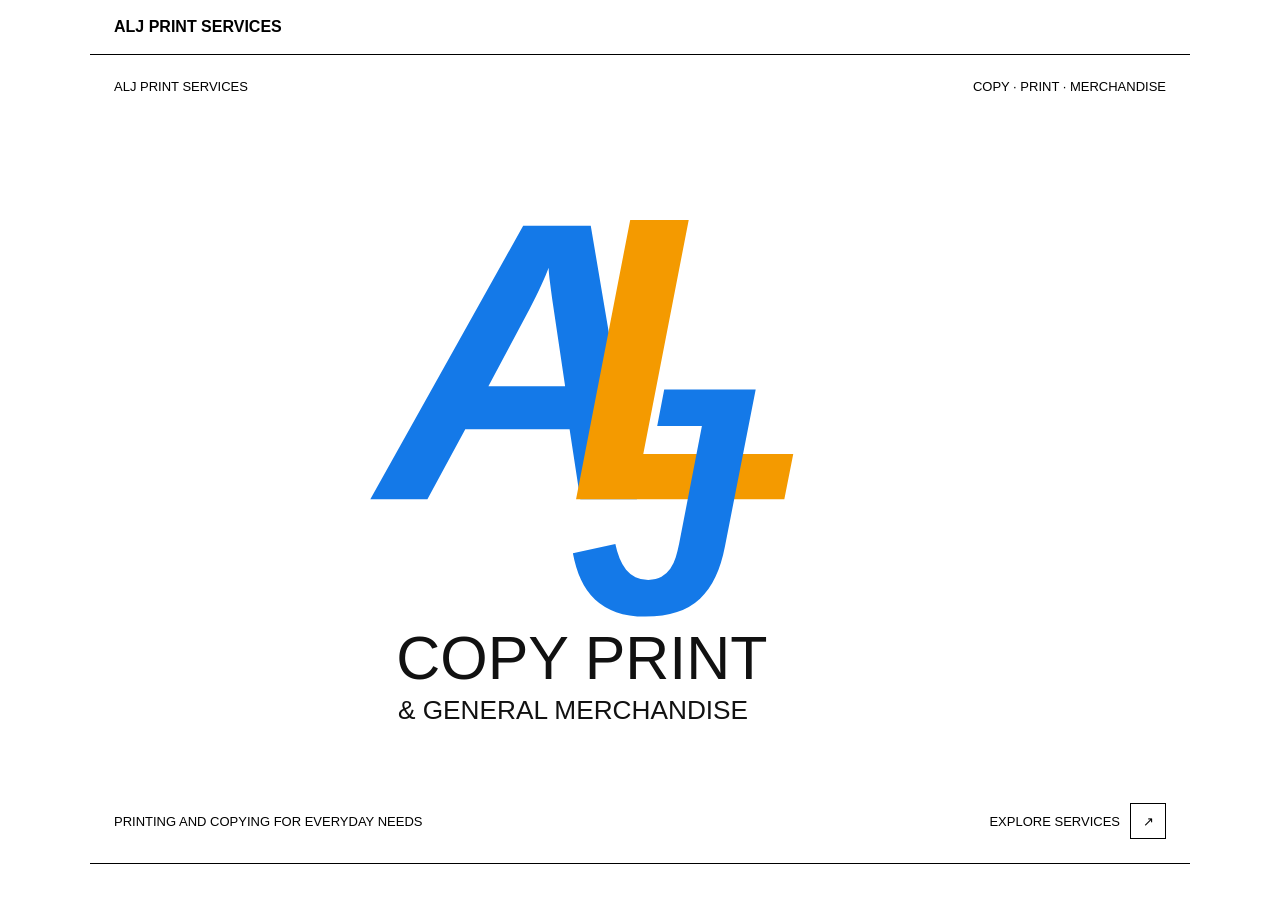
==== print-studio-updated-v3/print-website-v2/index.html @ 09929aa7 "Add ALJ branding to landing page" ====
<!DOCTYPE html>
<html lang="en">
<head>
  <meta charset="UTF-8">
  <meta name="viewport" content="width=device-width, initial-scale=1.0">
  <meta name="description" content="ALJ Print Services: copy, print, and general merchandise.">
  <title>ALJ Print Services</title>
  <link rel="stylesheet" href="style.css">
  <script src="script.js" defer></script>
</head>
<body class="page-home">
  <div class="site-wrap site-wrap--home-simple">
    <header class="site-header">
      <a class="brand-lockup" href="index.html">ALJ PRINT SERVICES</a>
    </header>

    <main class="home-main home-main--full">
      <a class="print-portal print-portal--full reveal" href="services.html" aria-label="PRINT — open the printing categories on a new page">
        <span class="print-portal__grain" aria-hidden="true"></span>
        <span class="print-portal__topline"><span>ALJ PRINT SERVICES</span><span>COPY · PRINT · MERCHANDISE</span></span>
        <img class="landing-logo" src="assets/alj-logo.svg" alt="ALJ Copy Print and General Merchandise">
        <span class="print-portal__bottom"><span class="portal-caption">PRINTING AND COPYING FOR EVERYDAY NEEDS</span><span class="portal-button"><span>EXPLORE SERVICES</span><span class="portal-button__icon" aria-hidden="true">↗</span></span></span>
      </a>
    </main>

    <footer class="site-footer">
      <span>© <span data-year></span> ALJ PRINT SERVICES</span>
    </footer>
  </div>
</body>
</html>
---- print-studio-updated-v3/print-website-v2/style.css ----
* {
  box-sizing: border-box;
}

body {
  margin: 0;
  color: #000;
  background: #fff;
  font-family: Arial, Helvetica, sans-serif;
}

button,
input {
  font: inherit;
}

a {
  color: #000;
}

button {
  color: #000;
  background: #fff;
  cursor: pointer;
}

a:focus-visible,
button:focus-visible {
  outline: 2px solid #000;
  outline-offset: 3px;
}

.site-wrap {
  width: min(100%, 1100px);
  min-height: 100vh;
  margin: 0 auto;
  display: flex;
  flex-direction: column;
}

.site-header,
.site-footer {
  display: flex;
  align-items: center;
  justify-content: space-between;
  gap: 16px;
  padding: 18px 24px;
}

.site-header {
  border-bottom: 1px solid #000;
}

.brand-lockup,
.credit-lockup {
  display: flex;
  align-items: center;
  gap: 12px;
}

.brand-lockup {
  font-weight: bold;
  text-decoration: none;
}

.logo-slot {
  width: 48px;
  height: 48px;
  border: 1px solid #000;
}

.logo-slot img {
  display: block;
  width: 100%;
  height: 100%;
  object-fit: contain;
}

.credit-rule {
  width: 28px;
  height: 1px;
  background: #000;
}

.credit-text {
  max-width: 220px;
  font-size: 12px;
}

.login-button {
  padding: 9px 14px;
  border: 1px solid #000;
}

.home-main--full {
  display: flex;
  flex: 1;
}

.print-portal--full {
  width: 100%;
  min-height: 520px;
  padding: 24px;
  display: flex;
  flex-direction: column;
  justify-content: space-between;
  color: #000;
  background: #fff;
  text-decoration: none;
}

.landing-logo {
  display: block;
  width: min(90vw, 650px);
  max-height: 68vh;
  margin: 16px auto;
  object-fit: contain;
}

.print-portal__topline,
.print-portal__bottom {
  display: flex;
  align-items: center;
  justify-content: space-between;
  gap: 16px;
  font-size: 13px;
}

.print-portal__grain,
.print-portal__ghost {
  display: none;
}

.print-word {
  display: flex;
  align-items: center;
  justify-content: center;
  font-size: clamp(64px, 18vw, 200px);
  font-weight: bold;
  line-height: 1;
  white-space: nowrap;
}

.photo-letter,
.print-dot {
  color: #000;
  background: none;
  -webkit-text-fill-color: #000;
  -webkit-text-stroke: 0;
}

.portal-caption,
.portal-button {
  font-size: 13px;
}

.portal-button {
  display: flex;
  align-items: center;
  gap: 10px;
}

.portal-button__icon {
  width: 36px;
  height: 36px;
  display: grid;
  place-items: center;
  border: 1px solid #000;
}

.site-footer {
  border-top: 1px solid #000;
  font-size: 12px;
}

.site-footer span:last-child {
  display: none;
}

.services-main--simple {
  display: flex;
  flex: 1;
  flex-direction: column;
  padding: 20px 24px;
}

.back-home {
  margin-bottom: 16px;
  text-decoration: none;
}

.back-home:hover,
.footer-back-link:hover {
  text-decoration: underline;
}

.category-list--simple {
  display: grid;
  flex: 1;
  grid-template-columns: 1fr;
  grid-auto-rows: 1fr;
  gap: 12px;
}

.category-list--simple .category-card {
  min-height: 100px;
  padding: 16px 20px;
  display: flex;
  align-items: center;
  border: 1px solid #000;
  text-align: left;
}

.category-list--simple .category-card:hover {
  color: #fff;
  background: #000;
}

.category-list--simple .category-title {
  font-size: clamp(32px, 6vw, 56px);
  font-weight: bold;
}

.category-period {
  color: inherit;
}

.category-list--simple .category-index,
.category-list--simple .category-description,
.category-list--simple .category-arrow,
.category-list--simple .category-illustration {
  display: none;
}

.footer-back-link {
  color: #000;
  font-weight: bold;
  text-decoration: none;
}

@media (max-width: 600px) {
  .site-header,
  .site-footer {
    padding: 14px;
  }

  .credit-rule,
  .site-header .header-note {
    display: none;
  }

  .credit-text {
    max-width: 130px;
    font-size: 10px;
  }

  .print-portal--full {
    min-height: 390px;
    padding: 16px;
  }

  .landing-logo {
    width: min(90vw, 520px);
    max-height: 58vh;
  }

  .print-portal__topline,
  .print-portal__bottom {
    font-size: 11px;
  }

  .portal-caption {
    max-width: 150px;
  }

  .services-main--simple {
    padding: 16px 14px;
  }

  .category-list--simple {
    gap: 10px;
  }

  .category-list--simple .category-card {
    min-height: 86px;
    padding: 14px;
  }
}
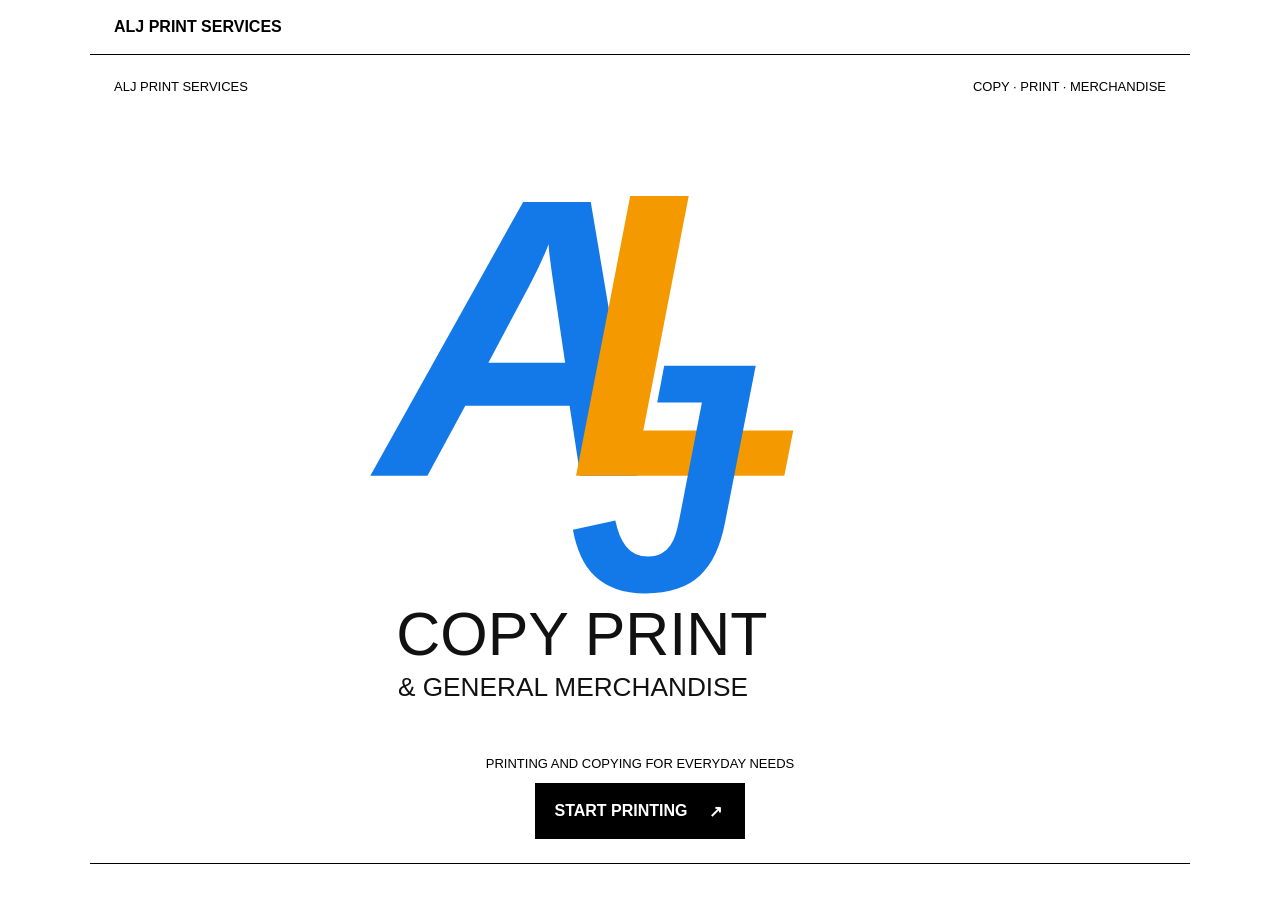
==== commit 156765c0: "Center landing page print CTA" ====
--- a/print-studio-updated-v3/print-website-v2/index.html
+++ b/print-studio-updated-v3/print-website-v2/index.html
@@ -15,11 +15,11 @@
     </header>
 
     <main class="home-main home-main--full">
-      <a class="print-portal print-portal--full reveal" href="services.html" aria-label="PRINT — open the printing categories on a new page">
+      <a class="print-portal print-portal--full reveal" href="services.html" aria-label="Start printing: choose a service">
         <span class="print-portal__grain" aria-hidden="true"></span>
         <span class="print-portal__topline"><span>ALJ PRINT SERVICES</span><span>COPY · PRINT · MERCHANDISE</span></span>
         <img class="landing-logo" src="assets/alj-logo.svg" alt="ALJ Copy Print and General Merchandise">
-        <span class="print-portal__bottom"><span class="portal-caption">PRINTING AND COPYING FOR EVERYDAY NEEDS</span><span class="portal-button"><span>EXPLORE SERVICES</span><span class="portal-button__icon" aria-hidden="true">↗</span></span></span>
+        <span class="print-portal__bottom"><span class="portal-caption">PRINTING AND COPYING FOR EVERYDAY NEEDS</span><span class="portal-button"><span>START PRINTING</span><span class="portal-button__icon" aria-hidden="true">↗</span></span></span>
       </a>
     </main>
 
--- a/print-studio-updated-v3/print-website-v2/style.css
+++ b/print-studio-updated-v3/print-website-v2/style.css
@@ -126,6 +126,13 @@
   font-size: 13px;
 }
 
+.print-portal__bottom {
+  flex-direction: column;
+  justify-content: center;
+  gap: 12px;
+  text-align: center;
+}
+
 .print-portal__grain,
 .print-portal__ghost {
   display: none;
@@ -157,7 +164,20 @@
 .portal-button {
   display: flex;
   align-items: center;
+  justify-content: space-between;
+  min-width: 200px;
+  min-height: 56px;
   gap: 10px;
+  padding: 8px 10px 8px 18px;
+  border: 1px solid #000;
+  color: #fff;
+  background: #000;
+  font-size: 16px;
+  font-weight: bold;
+}
+
+.print-portal:hover .portal-button {
+  background: #333;
 }
 
 .portal-button__icon {
@@ -270,7 +290,11 @@
   }
 
   .portal-caption {
-    max-width: 150px;
+    max-width: none;
+  }
+
+  .print-portal__bottom {
+    align-items: center;
   }
 
   .services-main--simple {
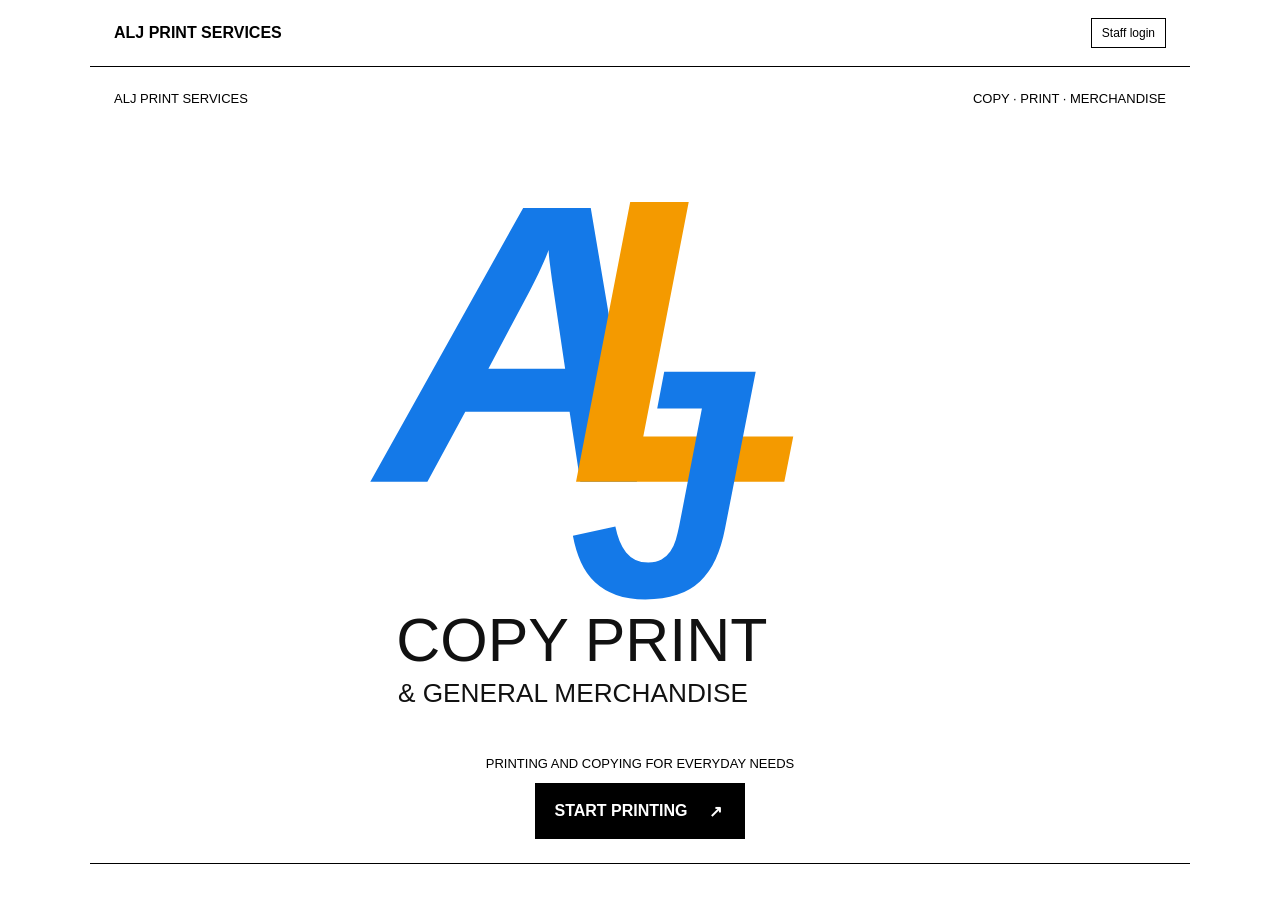
==== commit 86c86966: "Add staff login demo pages" ====
--- a/print-studio-updated-v3/print-website-v2/index.html
+++ b/print-studio-updated-v3/print-website-v2/index.html
@@ -12,6 +12,7 @@
   <div class="site-wrap site-wrap--home-simple">
     <header class="site-header">
       <a class="brand-lockup" href="index.html">ALJ PRINT SERVICES</a>
+      <a class="staff-login-link" href="login.html">Staff login</a>
     </header>
 
     <main class="home-main home-main--full">
--- a/print-studio-updated-v3/print-website-v2/style.css
+++ b/print-studio-updated-v3/print-website-v2/style.css
@@ -61,6 +61,18 @@
 .brand-lockup {
   font-weight: bold;
   text-decoration: none;
+}
+
+.staff-login-link {
+  padding: 7px 10px;
+  border: 1px solid #000;
+  font-size: 12px;
+  text-decoration: none;
+}
+
+.staff-login-link:hover {
+  color: #fff;
+  background: #000;
 }
 
 .logo-slot {
@@ -258,6 +270,64 @@
   text-decoration: none;
 }
 
+.staff-main {
+  flex: 1;
+  display: grid;
+  place-items: center;
+  padding: 32px 24px;
+}
+
+.staff-content {
+  width: min(100%, 380px);
+}
+
+.staff-content h1 {
+  margin: 0 0 8px;
+  font-size: 32px;
+}
+
+.staff-content p {
+  line-height: 1.5;
+}
+
+.staff-form label {
+  display: block;
+  margin-top: 18px;
+  font-weight: bold;
+}
+
+.staff-form input {
+  width: 100%;
+  min-height: 46px;
+  margin-top: 7px;
+  padding: 10px;
+  border: 1px solid #000;
+}
+
+.staff-submit {
+  width: 100%;
+  min-height: 52px;
+  margin-top: 22px;
+  border: 1px solid #000;
+  color: #fff;
+  background: #000;
+  font-weight: bold;
+}
+
+.staff-submit:hover {
+  background: #333;
+}
+
+.login-error {
+  padding: 10px;
+  border: 1px solid #000;
+}
+
+.staff-home-link {
+  display: inline-block;
+  margin-top: 18px;
+}
+
 @media (max-width: 600px) {
   .site-header,
   .site-footer {
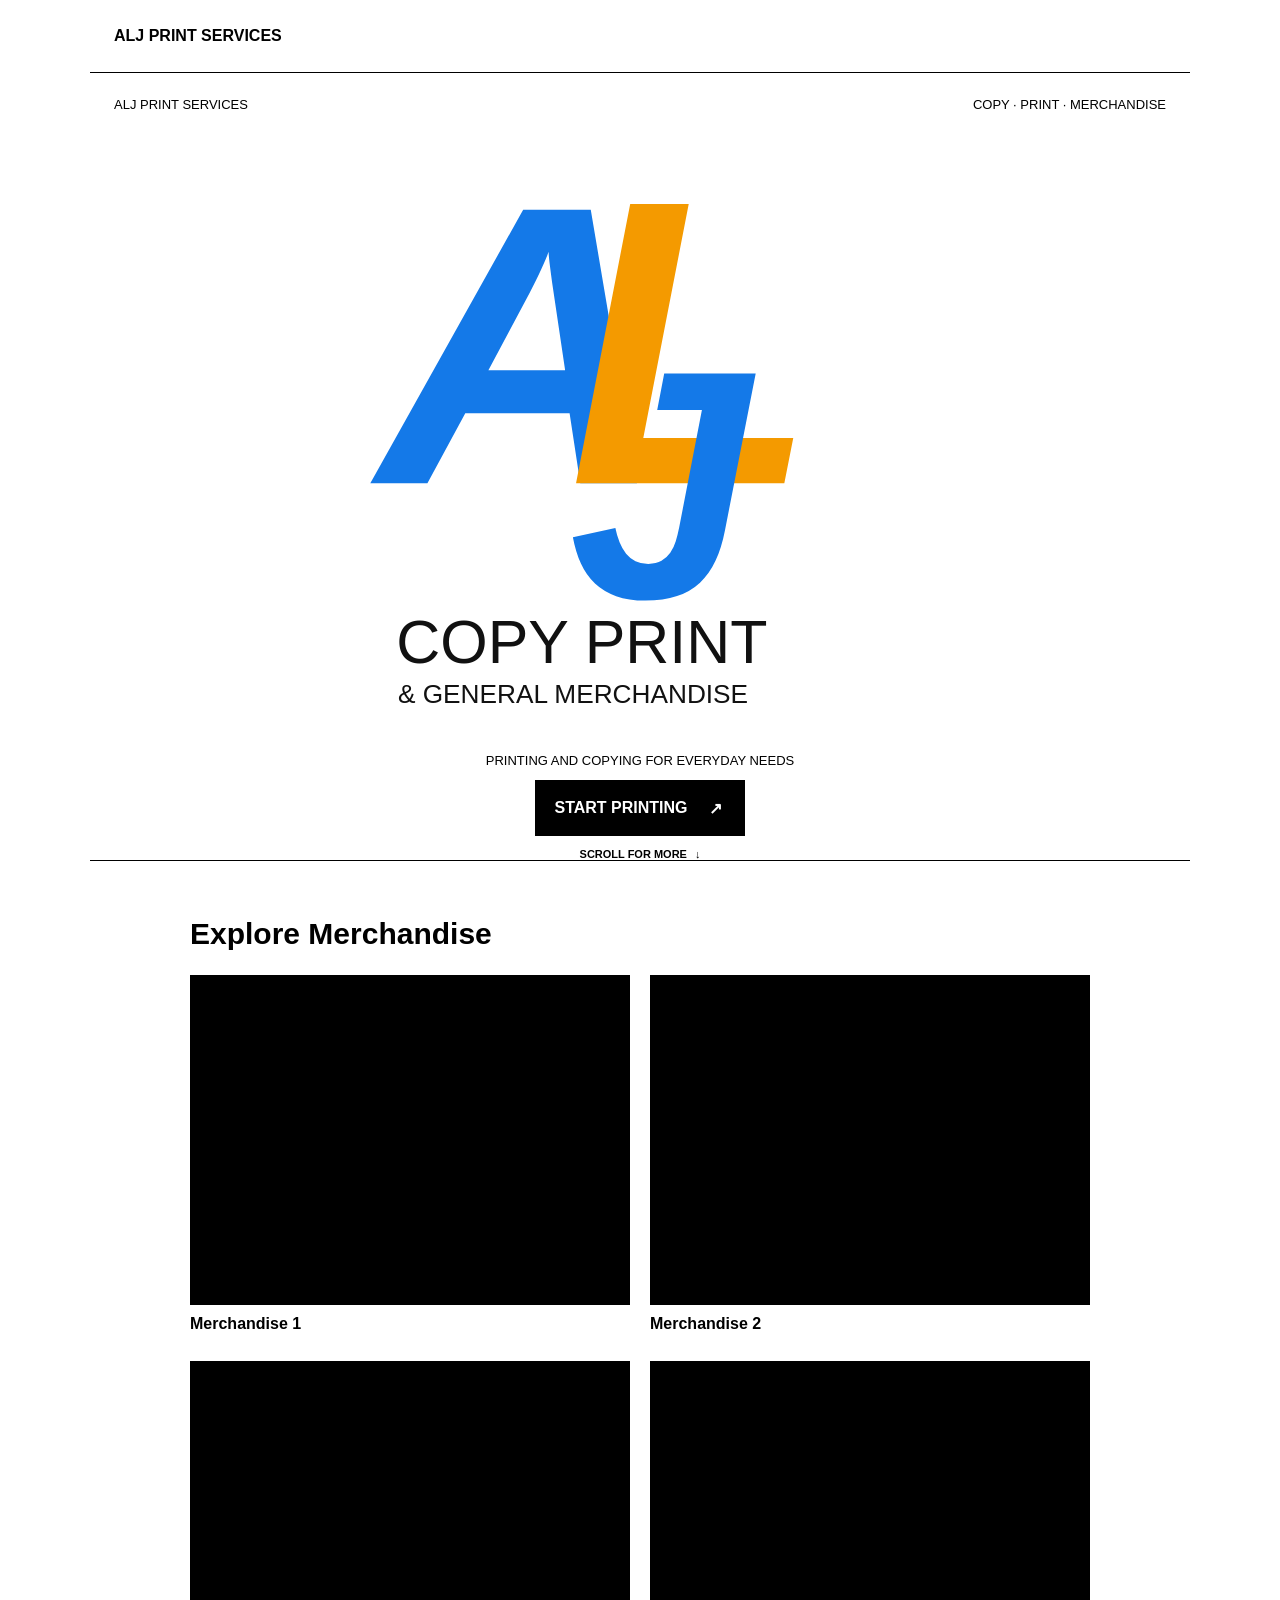
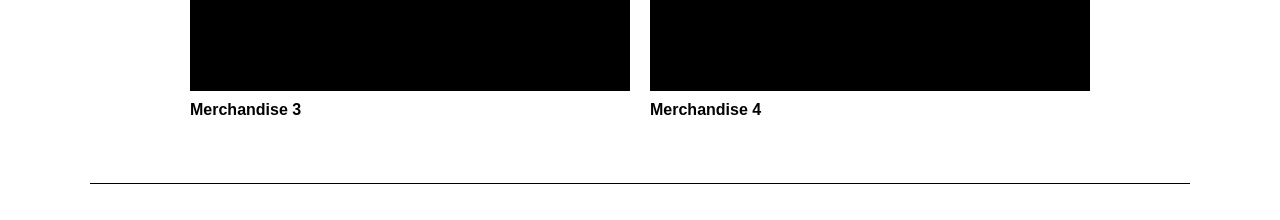
==== commit a1336645: "Add homepage merchandise scroll section" ====
--- a/print-studio-updated-v3/print-website-v2/index.html
+++ b/print-studio-updated-v3/print-website-v2/index.html
@@ -22,7 +22,32 @@
         <img class="landing-logo" src="assets/alj-logo.svg" alt="ALJ Copy Print and General Merchandise">
         <span class="print-portal__bottom"><span class="portal-caption">PRINTING AND COPYING FOR EVERYDAY NEEDS</span><span class="portal-button"><span>START PRINTING</span><span class="portal-button__icon" aria-hidden="true">↗</span></span></span>
       </a>
+      <a class="home-scroll-hint" href="#merchandise-heading">SCROLL FOR MORE <span aria-hidden="true">↓</span></a>
     </main>
+
+    <section class="merchandise-section" aria-labelledby="merchandise-heading">
+      <div class="merchandise-content">
+        <h2 id="merchandise-heading">Explore Merchandise</h2>
+        <div class="merchandise-grid">
+          <article class="merchandise-item">
+            <div class="merchandise-placeholder" aria-hidden="true"></div>
+            <h3>Merchandise 1</h3>
+          </article>
+          <article class="merchandise-item">
+            <div class="merchandise-placeholder" aria-hidden="true"></div>
+            <h3>Merchandise 2</h3>
+          </article>
+          <article class="merchandise-item">
+            <div class="merchandise-placeholder" aria-hidden="true"></div>
+            <h3>Merchandise 3</h3>
+          </article>
+          <article class="merchandise-item">
+            <div class="merchandise-placeholder" aria-hidden="true"></div>
+            <h3>Merchandise 4</h3>
+          </article>
+        </div>
+      </div>
+    </section>
 
     <footer class="site-footer">
       <span>© <span data-year></span> ALJ PRINT SERVICES</span>
--- a/print-studio-updated-v3/print-website-v2/style.css
+++ b/print-studio-updated-v3/print-website-v2/style.css
@@ -64,15 +64,21 @@
 }
 
 .staff-login-link {
+  display: block;
+  width: 36px;
+  height: 36px;
+  font-size: 0;
+  opacity: 0;
+}
+
+.staff-login-link:focus-visible {
+  width: auto;
+  height: auto;
   padding: 7px 10px;
   border: 1px solid #000;
+  background: #fff;
   font-size: 12px;
-  text-decoration: none;
-}
-
-.staff-login-link:hover {
-  color: #fff;
-  background: #000;
+  opacity: 1;
 }
 
 .logo-slot {
@@ -105,8 +111,30 @@
 }
 
 .home-main--full {
+  position: relative;
   display: flex;
   flex: 1;
+}
+
+.home-scroll-hint {
+  position: absolute;
+  right: 0;
+  bottom: 0;
+  left: 0;
+  display: flex;
+  justify-content: center;
+  align-items: center;
+  gap: 8px;
+  margin: 0;
+  color: #000;
+  font-size: 11px;
+  font-weight: bold;
+  text-decoration: none;
+}
+
+.home-scroll-hint:hover {
+  text-decoration: underline;
+  text-underline-offset: 3px;
 }
 
 .print-portal--full {
@@ -209,6 +237,38 @@
   display: none;
 }
 
+.merchandise-section {
+  padding: 56px 24px 64px;
+  border-top: 1px solid #000;
+}
+
+.merchandise-content {
+  width: min(100%, 900px);
+  margin: 0 auto;
+}
+
+.merchandise-section h2 {
+  margin: 0 0 24px;
+  font-size: 30px;
+}
+
+.merchandise-grid {
+  display: grid;
+  grid-template-columns: repeat(2, minmax(0, 1fr));
+  gap: 28px 20px;
+}
+
+.merchandise-item h3 {
+  margin: 10px 0 0;
+  font-size: 16px;
+}
+
+.merchandise-placeholder {
+  width: 100%;
+  aspect-ratio: 4 / 3;
+  background: #000;
+}
+
 .services-main--simple {
   display: flex;
   flex: 1;
@@ -281,21 +341,6 @@
   width: min(100%, 380px);
 }
 
-.staff-content h1 {
-  margin: 0 0 8px;
-  font-size: 32px;
-}
-
-.staff-content p {
-  line-height: 1.5;
-}
-
-.staff-form label {
-  display: block;
-  margin-top: 18px;
-  font-weight: bold;
-}
-
 .staff-form input {
   width: 100%;
   min-height: 46px;
@@ -304,6 +349,10 @@
   border: 1px solid #000;
 }
 
+.staff-form input + input {
+  margin-top: 12px;
+}
+
 .staff-submit {
   width: 100%;
   min-height: 52px;
@@ -346,7 +395,17 @@
 
   .print-portal--full {
     min-height: 390px;
+    margin-bottom: 54px;
     padding: 16px;
+  }
+
+  .home-main--full {
+    min-height: calc(100vh - 65px);
+    min-height: calc(100svh - 65px);
+  }
+
+  .home-scroll-hint {
+    bottom: 14px;
   }
 
   .landing-logo {
@@ -367,6 +426,20 @@
     align-items: center;
   }
 
+  .merchandise-section {
+    padding: 36px 16px 44px;
+  }
+
+  .merchandise-section h2 {
+    margin-bottom: 18px;
+    font-size: 24px;
+  }
+
+  .merchandise-grid {
+    grid-template-columns: 1fr;
+    gap: 22px;
+  }
+
   .services-main--simple {
     padding: 16px 14px;
   }
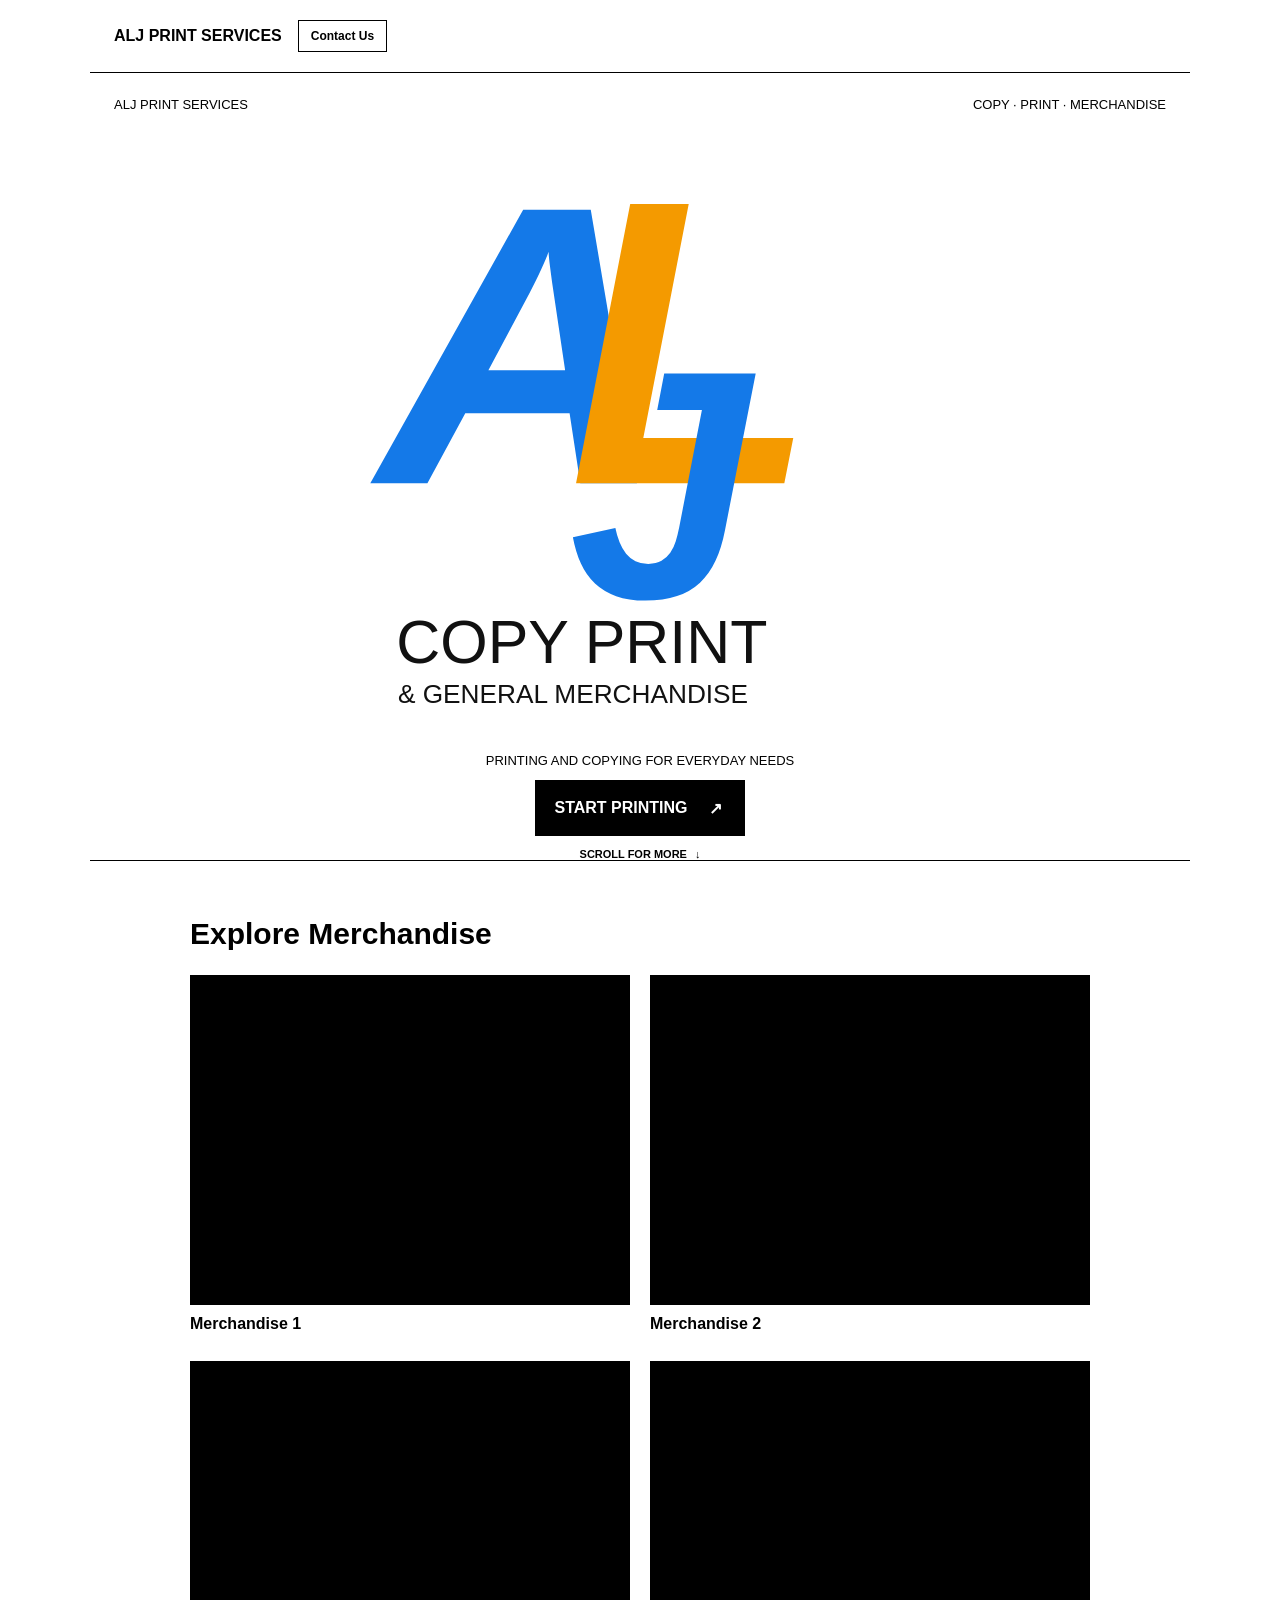
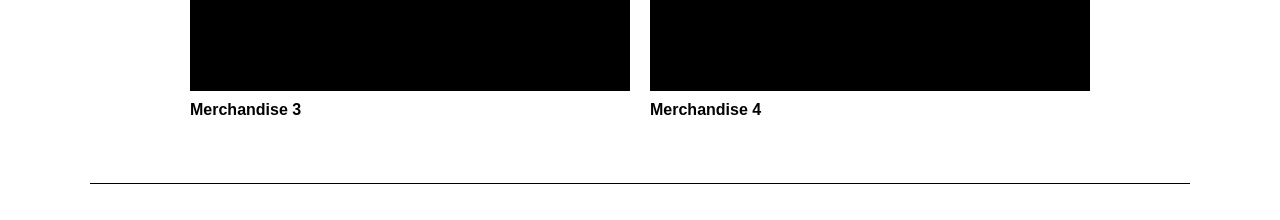
==== commit 025a6798: "Add contact page and paper pricing estimate" ====
--- a/print-studio-updated-v3/print-website-v2/index.html
+++ b/print-studio-updated-v3/print-website-v2/index.html
@@ -11,7 +11,10 @@
 <body class="page-home">
   <div class="site-wrap site-wrap--home-simple">
     <header class="site-header">
-      <a class="brand-lockup" href="index.html">ALJ PRINT SERVICES</a>
+      <div class="home-header-brand">
+        <a class="brand-lockup" href="index.html">ALJ PRINT SERVICES</a>
+        <a class="contact-link" href="contact.html">Contact Us</a>
+      </div>
       <a class="staff-login-link" href="login.html">Staff login</a>
     </header>
 
--- a/print-studio-updated-v3/print-website-v2/style.css
+++ b/print-studio-updated-v3/print-website-v2/style.css
@@ -61,6 +61,25 @@
 .brand-lockup {
   font-weight: bold;
   text-decoration: none;
+}
+
+.home-header-brand {
+  display: flex;
+  align-items: center;
+  gap: 16px;
+}
+
+.contact-link {
+  padding: 8px 12px;
+  border: 1px solid #000;
+  font-size: 12px;
+  font-weight: bold;
+  text-decoration: none;
+}
+
+.contact-link:hover {
+  color: #fff;
+  background: #000;
 }
 
 .staff-login-link {
@@ -301,6 +320,8 @@
   align-items: center;
   border: 1px solid #000;
   text-align: left;
+  color: #000;
+  text-decoration: none;
 }
 
 .category-list--simple .category-card:hover {
@@ -324,6 +345,236 @@
   display: none;
 }
 
+[hidden] {
+  display: none !important;
+}
+
+.service-search-label {
+  margin-bottom: 6px;
+  font-size: 13px;
+  font-weight: bold;
+}
+
+.service-search {
+  width: 100%;
+  min-height: 48px;
+  margin-bottom: 16px;
+  padding: 10px 12px;
+  border: 1px solid #000;
+  background: #fff;
+}
+
+.service-search-empty {
+  padding: 20px 0;
+}
+
+.paper-order {
+  width: min(100%, 760px);
+  margin: 0 auto;
+  padding: 28px 0;
+}
+
+.paper-order-header {
+  margin-bottom: 28px;
+}
+
+.paper-back-link {
+  padding: 0;
+  border: 0;
+  background: transparent;
+  font-size: 12px;
+  font-weight: bold;
+}
+
+.paper-step-count {
+  margin: 26px 0 8px;
+  font-size: 12px;
+  font-weight: bold;
+}
+
+.paper-order-header h1,
+.paper-step h2 {
+  margin: 0 0 18px;
+  font-size: 30px;
+}
+
+.paper-progress {
+  height: 4px;
+  background: #ddd;
+}
+
+.paper-progress span {
+  display: block;
+  width: 25%;
+  height: 100%;
+  background: #000;
+  transition: width .2s ease;
+}
+
+.paper-step fieldset {
+  min-width: 0;
+  margin: 0 0 28px;
+  padding: 0;
+  border: 0;
+}
+
+.paper-step legend {
+  margin-bottom: 14px;
+  font-size: 20px;
+  font-weight: bold;
+}
+
+.paper-choice-list {
+  display: grid;
+  gap: 10px;
+}
+
+.paper-choice-list--two {
+  grid-template-columns: repeat(2, minmax(0, 1fr));
+}
+
+.paper-choice {
+  min-height: 64px;
+  padding: 12px 14px;
+  display: flex;
+  align-items: center;
+  gap: 12px;
+  border: 1px solid #000;
+  cursor: pointer;
+}
+
+.paper-choice:has(input:checked) {
+  color: #fff;
+  background: #000;
+}
+
+.paper-choice input {
+  width: 18px;
+  height: 18px;
+  margin: 0;
+  accent-color: #000;
+  flex: none;
+}
+
+.paper-choice:has(input:checked) input {
+  accent-color: #fff;
+}
+
+.paper-choice span {
+  display: grid;
+  gap: 4px;
+}
+
+.paper-choice small {
+  font-size: 12px;
+}
+
+.paper-copies,
+.paper-file {
+  display: block;
+  margin: 0 0 24px;
+  font-weight: bold;
+}
+
+.paper-copies input,
+.paper-file input {
+  width: 100%;
+  min-height: 48px;
+  margin-top: 8px;
+  padding: 10px;
+  border: 1px solid #000;
+  background: #fff;
+}
+
+.paper-file-status,
+.paper-notice,
+.paper-price-estimate {
+  font-size: 13px;
+}
+
+.paper-price-estimate {
+  padding: 12px;
+  border: 1px solid #000;
+  font-weight: bold;
+}
+
+.paper-summary {
+  margin: 0;
+  border-top: 1px solid #000;
+}
+
+.paper-summary div {
+  display: flex;
+  justify-content: space-between;
+  gap: 20px;
+  padding: 12px 0;
+  border-bottom: 1px solid #ccc;
+}
+
+.paper-summary dt {
+  font-weight: bold;
+}
+
+.paper-summary dd {
+  margin: 0;
+  text-align: right;
+  overflow-wrap: anywhere;
+}
+
+.paper-notice {
+  margin-top: 22px;
+}
+
+.paper-navigation {
+  display: grid;
+  grid-template-columns: minmax(0, 1fr) minmax(0, 1fr);
+  gap: 12px;
+  margin-top: 24px;
+}
+
+.paper-navigation button,
+.paper-submit {
+  min-width: 0;
+  min-height: 50px;
+  padding: 10px 18px;
+  border: 1px solid #000;
+  font-weight: bold;
+}
+
+.paper-previous {
+  background: #fff;
+}
+
+.paper-next {
+  min-width: 150px;
+  color: #fff;
+  background: #000;
+}
+
+.paper-actions {
+  display: grid;
+  grid-template-columns: repeat(2, minmax(0, 1fr));
+  gap: 12px;
+}
+
+.paper-submit {
+  width: 100%;
+  min-width: 0;
+  min-height: 50px;
+  padding: 10px 12px;
+  border: 1px solid #000;
+  color: #fff;
+  background: #000;
+  opacity: .5;
+  cursor: not-allowed;
+}
+
+.paper-error {
+  padding: 10px;
+  border: 1px solid #000;
+  font-size: 14px;
+}
+
 .footer-back-link {
   color: #000;
   font-weight: bold;
@@ -377,12 +628,64 @@
   margin-top: 18px;
 }
 
+.contact-main {
+  flex: 1;
+  display: grid;
+  place-items: center;
+  padding: 36px 24px;
+  text-align: center;
+}
+
+.contact-content {
+  width: min(100%, 560px);
+}
+
+.contact-logo {
+  display: block;
+  width: min(78vw, 360px);
+  max-height: 42vh;
+  margin: 0 auto 24px;
+  object-fit: contain;
+}
+
+.contact-content h1 {
+  margin: 0 0 24px;
+  font-size: 32px;
+}
+
+.contact-address-label {
+  margin: 0 0 8px;
+  font-size: 13px;
+  font-weight: bold;
+  text-transform: uppercase;
+}
+
+.contact-address {
+  margin: 0;
+  font-size: 18px;
+  line-height: 1.6;
+}
+
+.contact-home-link {
+  display: inline-block;
+  margin-top: 26px;
+}
+
 @media (max-width: 600px) {
   .site-header,
   .site-footer {
     padding: 14px;
   }
 
+  .home-header-brand {
+    gap: 8px;
+  }
+
+  .contact-link {
+    padding: 7px 8px;
+    font-size: 11px;
+  }
+
   .credit-rule,
   .site-header .header-note {
     display: none;
@@ -444,6 +747,84 @@
     padding: 16px 14px;
   }
 
+  .contact-main {
+    padding: 24px 16px;
+  }
+
+  .contact-logo {
+    width: min(78vw, 320px);
+    max-height: 38vh;
+    margin-bottom: 18px;
+  }
+
+  .contact-content h1 {
+    margin-bottom: 18px;
+    font-size: 28px;
+  }
+
+  .contact-address {
+    font-size: 16px;
+  }
+
+  .paper-order {
+    width: 100%;
+    padding: 20px 0;
+  }
+
+  .page-paper .services-main--simple {
+    padding: 12px;
+  }
+
+  .page-paper .paper-order {
+    padding: 12px 0;
+  }
+
+  .paper-form,
+  .paper-step {
+    min-width: 0;
+    width: 100%;
+  }
+
+  .paper-choice {
+    width: 100%;
+    min-width: 0;
+    min-height: 68px;
+    padding: 12px;
+  }
+
+  .paper-navigation {
+    gap: 10px;
+  }
+
+  .paper-actions {
+    gap: 8px;
+  }
+
+  .paper-submit {
+    padding-right: 6px;
+    padding-left: 6px;
+    font-size: 13px;
+  }
+
+  .paper-navigation button {
+    width: 100%;
+    padding-right: 8px;
+    padding-left: 8px;
+  }
+
+  .paper-next {
+    min-width: 0;
+  }
+
+  .paper-order-header h1,
+  .paper-step h2 {
+    font-size: 26px;
+  }
+
+  .paper-choice-list--two {
+    grid-template-columns: 1fr;
+  }
+
   .category-list--simple {
     gap: 10px;
   }
@@ -452,4 +833,8 @@
     min-height: 86px;
     padding: 14px;
   }
-}
+
+  .service-search {
+    margin-bottom: 12px;
+  }
+}
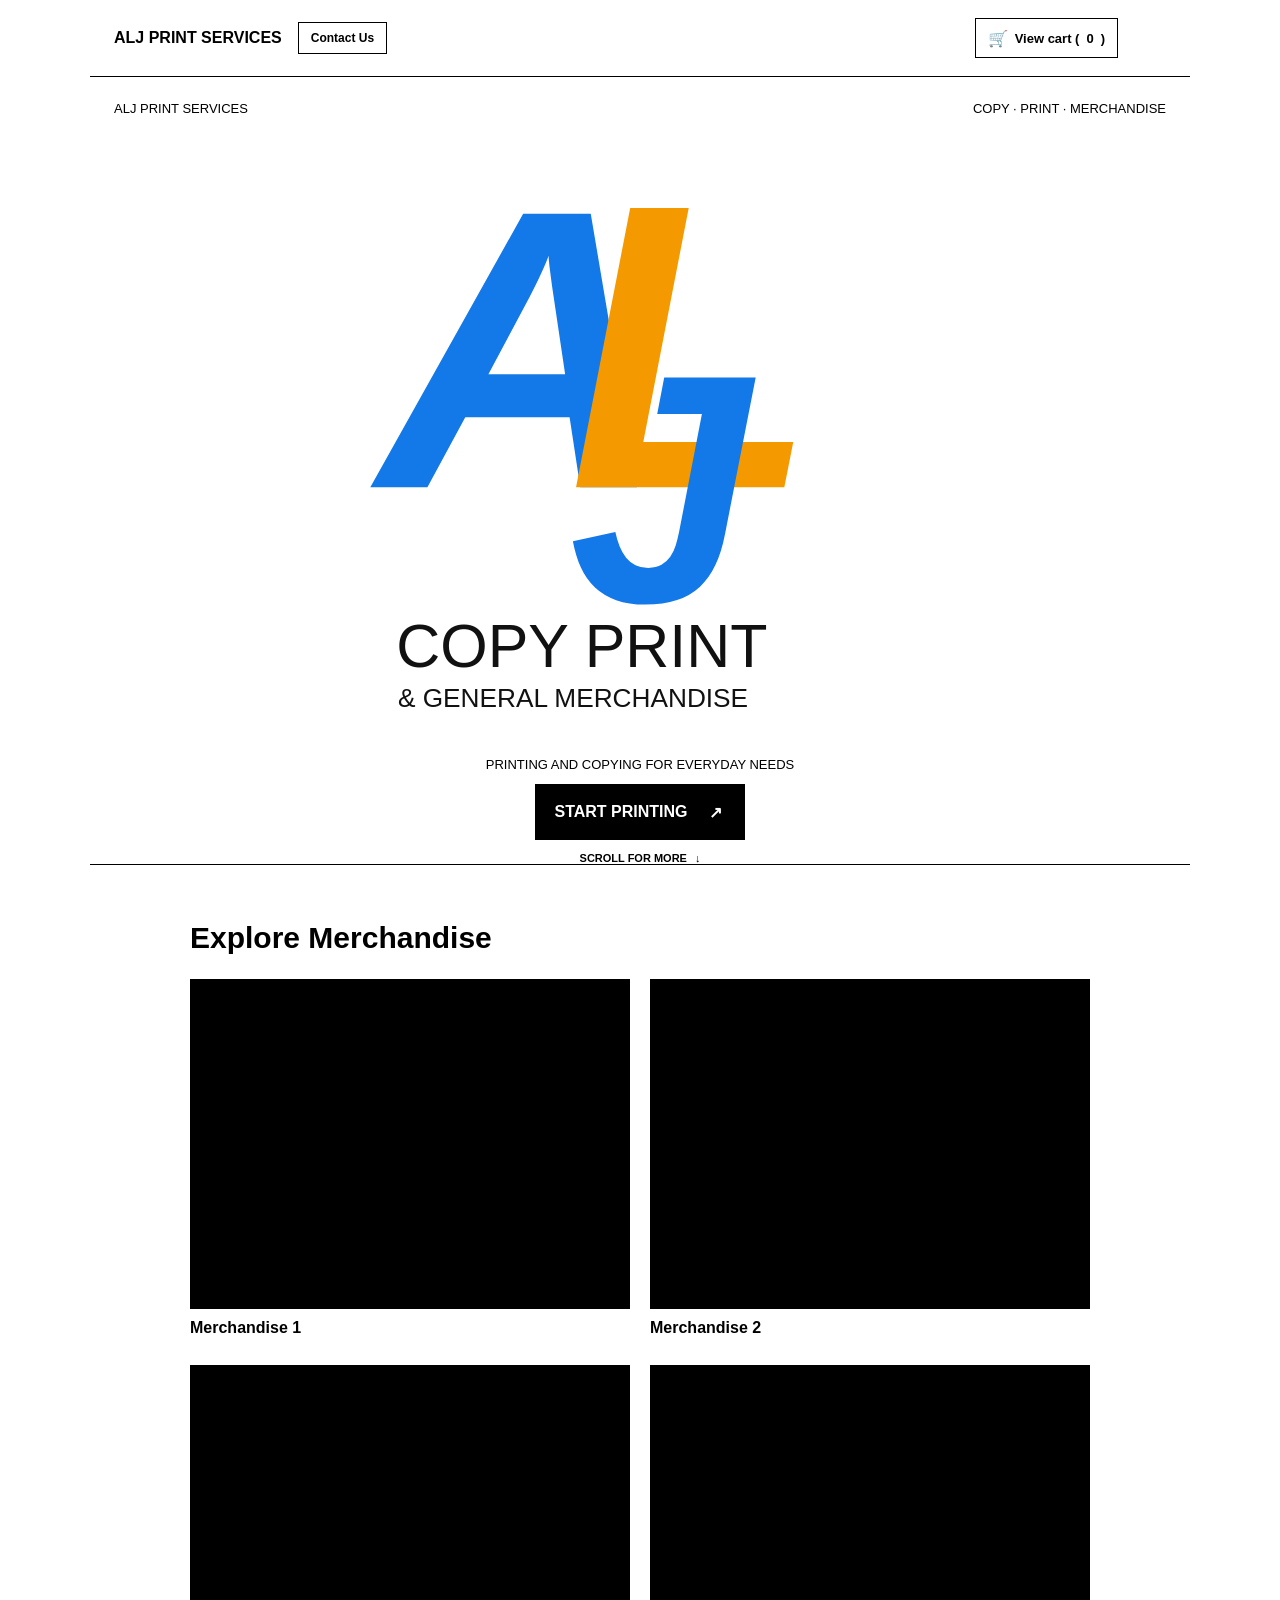
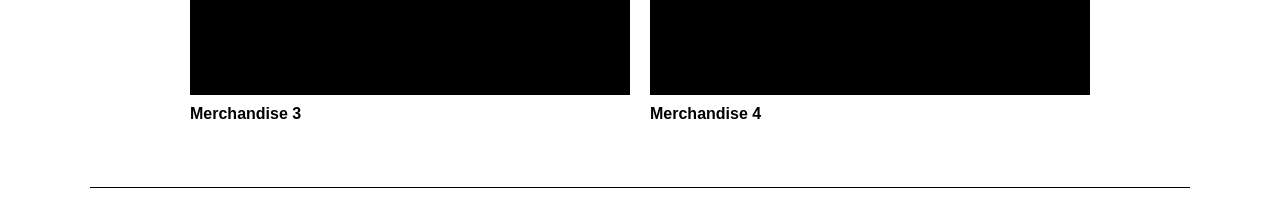
==== commit 4cf15c00: "Add local print cart and tarp pricing" ====
--- a/print-studio-updated-v3/print-website-v2/index.html
+++ b/print-studio-updated-v3/print-website-v2/index.html
@@ -5,8 +5,11 @@
   <meta name="viewport" content="width=device-width, initial-scale=1.0">
   <meta name="description" content="ALJ Print Services: copy, print, and general merchandise.">
   <title>ALJ Print Services</title>
-  <link rel="stylesheet" href="style.css">
-  <script src="script.js" defer></script>
+  <link rel="stylesheet" href="styles/base.css">
+  <link rel="stylesheet" href="styles/home.css">
+  <script src="js/common.js" defer></script>
+  <script src="js/cart-storage.js" defer></script>
+  <script src="js/cart-ui.js" defer></script>
 </head>
 <body class="page-home">
   <div class="site-wrap site-wrap--home-simple">
@@ -15,7 +18,10 @@
         <a class="brand-lockup" href="index.html">ALJ PRINT SERVICES</a>
         <a class="contact-link" href="contact.html">Contact Us</a>
       </div>
-      <a class="staff-login-link" href="login.html">Staff login</a>
+      <nav class="home-header-actions" aria-label="Quick links">
+        <a class="cart-link" href="cart.html"><span class="cart-icon" aria-hidden="true">🛒</span> View cart (<span data-cart-count>0</span>)</a>
+        <a class="staff-login-link" href="login.html">Staff login</a>
+      </nav>
     </header>
 
     <main class="home-main home-main--full">
--- a/print-studio-updated-v3/print-website-v2/styles/base.css
+++ b/print-studio-updated-v3/print-website-v2/styles/base.css
@@ -0,0 +1,218 @@
+* {
+  box-sizing: border-box;
+}
+
+body {
+  margin: 0;
+  color: #000;
+  background: #fff;
+  font-family: Arial, Helvetica, sans-serif;
+}
+
+button,
+input {
+  font: inherit;
+}
+
+a {
+  color: #000;
+}
+
+button {
+  color: #000;
+  background: #fff;
+  cursor: pointer;
+}
+
+a:focus-visible,
+button:focus-visible {
+  outline: 2px solid #000;
+  outline-offset: 3px;
+}
+
+[hidden] {
+  display: none !important;
+}
+
+.site-wrap {
+  width: min(100%, 1100px);
+  min-height: 100vh;
+  margin: 0 auto;
+  display: flex;
+  flex-direction: column;
+}
+
+.site-header,
+.site-footer {
+  display: flex;
+  align-items: center;
+  justify-content: space-between;
+  gap: 16px;
+  padding: 18px 24px;
+}
+
+.site-header {
+  border-bottom: 1px solid #000;
+}
+
+.home-header-actions {
+  display: flex;
+  align-items: center;
+  gap: 12px;
+}
+
+.site-footer {
+  border-top: 1px solid #000;
+  font-size: 12px;
+}
+
+.site-footer span:last-child {
+  display: none;
+}
+
+.brand-lockup,
+.credit-lockup {
+  display: flex;
+  align-items: center;
+  gap: 12px;
+}
+
+.brand-lockup {
+  font-weight: bold;
+  text-decoration: none;
+}
+
+.logo-slot {
+  width: 48px;
+  height: 48px;
+  border: 1px solid #000;
+}
+
+.logo-slot img {
+  display: block;
+  width: 100%;
+  height: 100%;
+  object-fit: contain;
+}
+
+.credit-rule {
+  width: 28px;
+  height: 1px;
+  background: #000;
+}
+
+.credit-text {
+  max-width: 220px;
+  font-size: 12px;
+}
+
+.login-button {
+  padding: 9px 14px;
+  border: 1px solid #000;
+}
+
+.services-main--simple {
+  display: flex;
+  flex: 1;
+  flex-direction: column;
+  padding: 20px 24px;
+}
+
+.guest-session-note {
+  margin: 0 0 16px;
+  padding: 10px 12px;
+  border: 1px solid #777;
+  font-size: 13px;
+  line-height: 1.5;
+  overflow-wrap: anywhere;
+}
+
+.guest-session-note code {
+  font-size: 12px;
+}
+
+.cart-link {
+  display: inline-flex;
+  align-items: center;
+  justify-content: center;
+  gap: 7px;
+  min-height: 40px;
+  padding: 8px 12px;
+  border: 1px solid #000;
+  font-size: 13px;
+  font-weight: bold;
+  text-decoration: none;
+  white-space: nowrap;
+}
+
+.cart-link:hover {
+  color: #fff;
+  background: #000;
+}
+
+.cart-icon {
+  font-size: 16px;
+}
+
+.cart-page-actions {
+  display: flex;
+  align-items: center;
+  justify-content: space-between;
+  gap: 12px;
+  margin-bottom: 18px;
+}
+
+.cart-order-status {
+  margin: 12px 0;
+  font-size: 13px;
+}
+
+button[data-add-to-cart] {
+  opacity: 1;
+  cursor: pointer;
+}
+
+button[data-add-to-cart]:disabled {
+  cursor: wait;
+}
+
+.back-home {
+  margin-bottom: 16px;
+  text-decoration: none;
+}
+
+.back-home:hover,
+.footer-back-link:hover {
+  text-decoration: underline;
+}
+
+.footer-back-link {
+  color: #000;
+  font-weight: bold;
+  text-decoration: none;
+}
+
+@media (max-width: 600px) {
+  .site-header,
+  .site-footer {
+    padding: 14px;
+  }
+
+  .home-header-actions {
+    gap: 6px;
+  }
+
+  .credit-rule,
+  .site-header .header-note {
+    display: none;
+  }
+
+  .credit-text {
+    max-width: 130px;
+    font-size: 10px;
+  }
+
+  .services-main--simple {
+    padding: 16px 14px;
+  }
+}
--- a/print-studio-updated-v3/print-website-v2/styles/home.css
+++ b/print-studio-updated-v3/print-website-v2/styles/home.css
@@ -0,0 +1,244 @@
+.home-header-brand {
+  display: flex;
+  align-items: center;
+  gap: 16px;
+}
+
+.contact-link {
+  padding: 8px 12px;
+  border: 1px solid #000;
+  font-size: 12px;
+  font-weight: bold;
+  text-decoration: none;
+}
+
+.contact-link:hover {
+  color: #fff;
+  background: #000;
+}
+
+.staff-login-link {
+  display: block;
+  width: 36px;
+  height: 36px;
+  font-size: 0;
+  opacity: 0;
+}
+
+.staff-login-link:focus-visible {
+  width: auto;
+  height: auto;
+  padding: 7px 10px;
+  border: 1px solid #000;
+  background: #fff;
+  font-size: 12px;
+  opacity: 1;
+}
+
+.home-main--full {
+  position: relative;
+  display: flex;
+  flex: 1;
+}
+
+.home-scroll-hint {
+  position: absolute;
+  right: 0;
+  bottom: 0;
+  left: 0;
+  display: flex;
+  justify-content: center;
+  align-items: center;
+  gap: 8px;
+  margin: 0;
+  color: #000;
+  font-size: 11px;
+  font-weight: bold;
+  text-decoration: none;
+}
+
+.home-scroll-hint:hover {
+  text-decoration: underline;
+  text-underline-offset: 3px;
+}
+
+.print-portal--full {
+  width: 100%;
+  min-height: 520px;
+  padding: 24px;
+  display: flex;
+  flex-direction: column;
+  justify-content: space-between;
+  color: #000;
+  background: #fff;
+  text-decoration: none;
+}
+
+.landing-logo {
+  display: block;
+  width: min(90vw, 650px);
+  max-height: 68vh;
+  margin: 16px auto;
+  object-fit: contain;
+}
+
+.print-portal__topline,
+.print-portal__bottom {
+  display: flex;
+  align-items: center;
+  justify-content: space-between;
+  gap: 16px;
+  font-size: 13px;
+}
+
+.print-portal__bottom {
+  flex-direction: column;
+  justify-content: center;
+  gap: 12px;
+  text-align: center;
+}
+
+.print-portal__grain,
+.print-portal__ghost {
+  display: none;
+}
+
+.print-word {
+  display: flex;
+  align-items: center;
+  justify-content: center;
+  font-size: clamp(64px, 18vw, 200px);
+  font-weight: bold;
+  line-height: 1;
+  white-space: nowrap;
+}
+
+.photo-letter,
+.print-dot {
+  color: #000;
+  background: none;
+  -webkit-text-fill-color: #000;
+  -webkit-text-stroke: 0;
+}
+
+.portal-caption,
+.portal-button {
+  font-size: 13px;
+}
+
+.portal-button {
+  display: flex;
+  align-items: center;
+  justify-content: space-between;
+  min-width: 200px;
+  min-height: 56px;
+  gap: 10px;
+  padding: 8px 10px 8px 18px;
+  border: 1px solid #000;
+  color: #fff;
+  background: #000;
+  font-size: 16px;
+  font-weight: bold;
+}
+
+.print-portal:hover .portal-button {
+  background: #333;
+}
+
+.portal-button__icon {
+  width: 36px;
+  height: 36px;
+  display: grid;
+  place-items: center;
+  border: 1px solid #000;
+}
+
+.merchandise-section {
+  padding: 56px 24px 64px;
+  border-top: 1px solid #000;
+}
+
+.merchandise-content {
+  width: min(100%, 900px);
+  margin: 0 auto;
+}
+
+.merchandise-section h2 {
+  margin: 0 0 24px;
+  font-size: 30px;
+}
+
+.merchandise-grid {
+  display: grid;
+  grid-template-columns: repeat(2, minmax(0, 1fr));
+  gap: 28px 20px;
+}
+
+.merchandise-item h3 {
+  margin: 10px 0 0;
+  font-size: 16px;
+}
+
+.merchandise-placeholder {
+  width: 100%;
+  aspect-ratio: 4 / 3;
+  background: #000;
+}
+
+@media (max-width: 600px) {
+  .home-header-brand {
+    gap: 8px;
+  }
+
+  .contact-link {
+    padding: 7px 8px;
+    font-size: 11px;
+  }
+
+  .print-portal--full {
+    min-height: 390px;
+    margin-bottom: 54px;
+    padding: 16px;
+  }
+
+  .home-main--full {
+    min-height: calc(100vh - 65px);
+    min-height: calc(100svh - 65px);
+  }
+
+  .home-scroll-hint {
+    bottom: 14px;
+  }
+
+  .landing-logo {
+    width: min(90vw, 520px);
+    max-height: 58vh;
+  }
+
+  .print-portal__topline,
+  .print-portal__bottom {
+    font-size: 11px;
+  }
+
+  .portal-caption {
+    max-width: none;
+  }
+
+  .print-portal__bottom {
+    align-items: center;
+  }
+
+  .merchandise-section {
+    padding: 36px 16px 44px;
+  }
+
+  .merchandise-section h2 {
+    margin-bottom: 18px;
+    font-size: 24px;
+  }
+
+  .merchandise-grid {
+    grid-template-columns: 1fr;
+    gap: 22px;
+  }
+}
